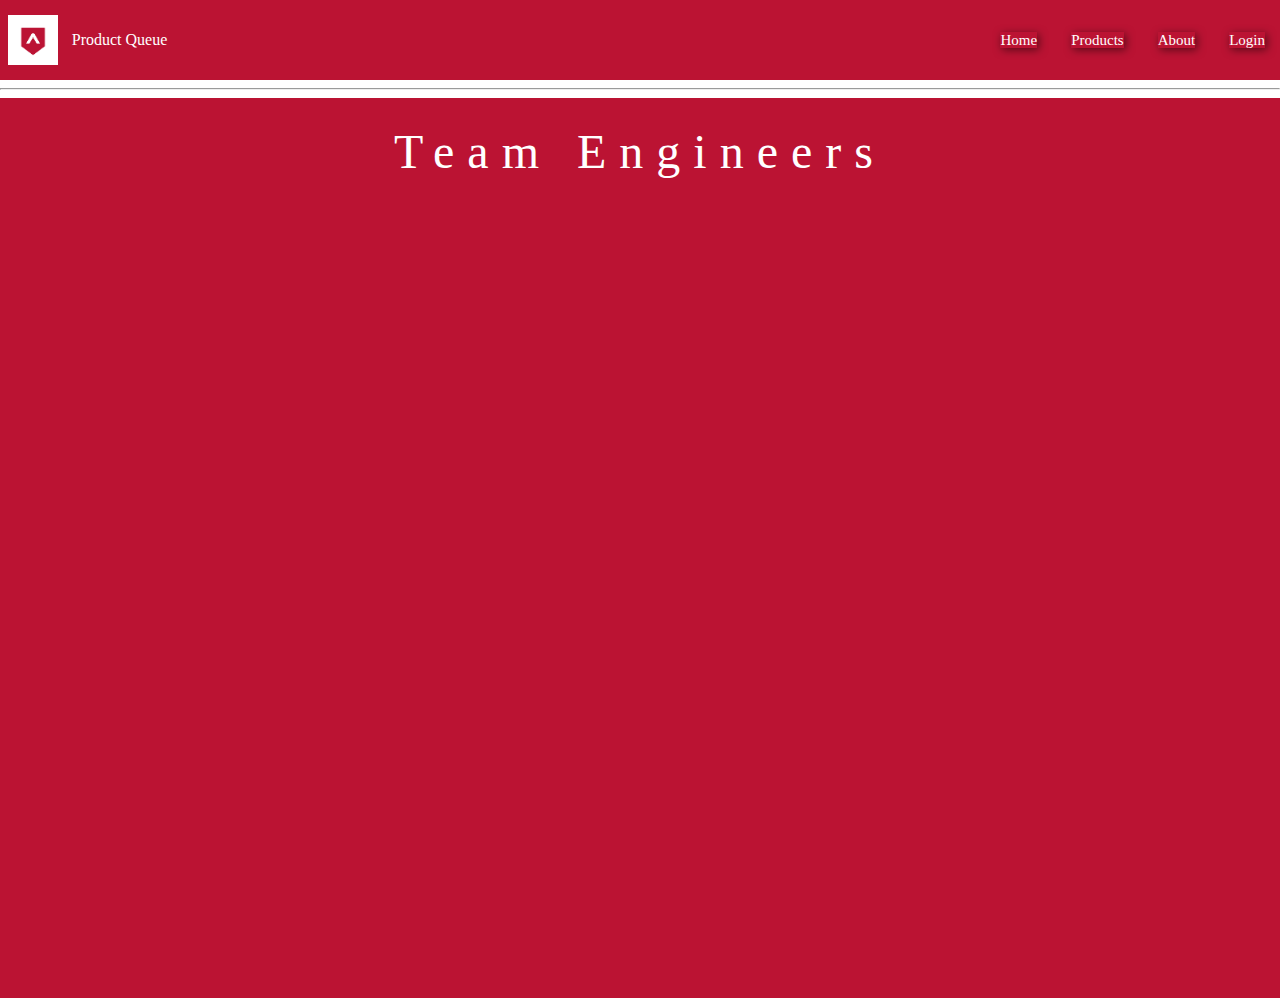
==== about.html @ a2f33870 "started the about page" ====
<!DOCTYPE html>
<html lang="en">
  <head>
    <meta charset="UTF-8" />
    <meta name="viewport" content="width=device-width, initial-scale=1.0" />
    <meta http-equiv="X-UA-Compatible" content="ie=edge" />
    <link rel="stylesheet" href="product.css" />
    <meta name="viewport" content="width=device-width, initial-scale=1" />
    <title>Product Queue</title>
  </head>

  <body>
    <div class="container container-one">
      <header>
        <img id="logoPic" src="lambdaw.jpg" alt="" />
        <a class="brand" href="https://lambdaschool.com/"
          ><h3 class="brand">Product Queue</h3></a
        >

        <nav>
          <a href="index.html">Home</a>
          <a href="market.html">Products</a>
          <a href="#">About</a>
          <a href="https://product-queue.netlify.com/">Login</a>
        </nav>
      </header>
      <hr />

      <section class="team">
          <h6 class="team-title">Team Engineers</h6>
        <!-- <div class="team-content">
          <div class="text-content">
            <h4>Conner Hoessly</h4>
            <p>
              Aliquam elementum magna eros, ac posuere elvit tempus et.
              Suspendisse vel tempus odio, in interdutm nisi. Suspendisse eu
              ornare nisl. Nullam convallis augue justo, at imperdiet metus
              scelerisque quis.
            </p>
          </div>
          <div class="text-content">
            <h4>Ethan Baugher</h4>
            <p>
              Aliquam elementum magna eros, ac posuere elvit tempus et.
              Suspendisse vel tempus odio, in interdutm nisi. Suspendisse eu
              ornare nisl. Nullam convallis augue justo, at imperdiet metus
              scelerisque quis.
            </p>
          </div>
          <div class="text-content">
            <h4>Angel Prats</h4>
            <p>
              Aliquam elementum magna eros, ac posuere elvit tempus et.
              Suspendisse vel tempus odio, in interdutm nisi. Suspendisse eu
              ornare nisl. Nullam convallis augue justo, at imperdiet metus
              scelerisque quis.
            </p> -->
          </div>
        </div>
      </section>

      <!-- <section class="team">
        <h6 class="team-title">Team Engineers</h6>
        <div class="team-content"></div>
        <p>Conner Hoessly</p>
        <div class="team-member"></div>
      </section> -->
    </div>
  </body>
</html>
---- product.css ----
/* http://meyerweb.com/eric/tools/css/reset/ 
   v2.0 | 20110126
   License: none (public domain)
*/
html,
body,
div,
span,
applet,
object,
iframe,
h1,
h2,
h3,
h4,
h5,
h6,
p,
blockquote,
pre,
a,
abbr,
acronym,
address,
big,
cite,
code,
del,
dfn,
em,
img,
ins,
kbd,
q,
s,
samp,
small,
strike,
strong,
sub,
sup,
tt,
var,
b,
u,
i,
center,
dl,
dt,
dd,
ol,
ul,
li,
fieldset,
form,
label,
legend,
table,
caption,
tbody,
tfoot,
thead,
tr,
th,
td,
article,
aside,
canvas,
details,
embed,
figure,
figcaption,
footer,
header,
hgroup,
menu,
nav,
output,
ruby,
section,
summary,
time,
mark,
audio,
video {
  margin: 0;
  padding: 0;
  border: 0;
  font-size: 100%;
  font: inherit;
  vertical-align: baseline;
}
/* HTML5 display-role reset for older browsers */
article,
aside,
details,
figcaption,
figure,
footer,
header,
hgroup,
menu,
nav,
section {
  display: block;
}
body {
  line-height: 1;
}
ol,
ul {
  list-style: none;
}
blockquote,
q {
  quotes: none;
}
blockquote:before,
blockquote:after,
q:before,
q:after {
  content: '';
  content: none;
}
table {
  border-collapse: collapse;
  border-spacing: 0;
}
/* Set every element's box-sizing to border-box */
* {
  box-sizing: border-box;
}
html,
body {
  height: 100%;
}

.container {
  width: 100%;
  margin: 0 auto;
  /* height: 100%; */
}

.container-one {
  width: 100%;
  margin: 0 auto;
  height: 100%;
}

header {
  display: flex;
  justify-content: space-between;
  align-items: center;
  /* margin-bottom: 20px; */
  /* border-bottom: 1px solid white; */
  height: 5rem;
  background-color: #bb1333;
  color: white;
}

@media (max-width: 550px) {
  header {
    width: 100%;
  }
}

.brand {
  margin-left: 1rem;
  font-family: 'lato';
  text-decoration: none;
  color: white;
  margin-left: -300px;
}

header nav a {
  margin: 0 15px;
  text-decoration: none;
  font-family: 'lato';
  color: white;
  font-size: 15px;
  box-shadow: 2px 2px 8px rgba(0, 0, 0, 0.5);
}

nav a:hover {
  background-color: #ffe6e6;
  opacity: 50%;
  color: black;
}

#logoPic {
  height: 50px;
  margin-left: 8px;
}

.main {
  display: flex;
  justify-content: center;
  align-items: center;
  background-color: #bb1333;
  height: 100%;
}

.main .main-content {
  display: flex;
  flex-direction: column;
  align-items: center;
}

h1 {
  font-family: 'lato';
  color: white;
  /* margin-left: 27px; */
  font-size: 3rem;
}

h2 {
  font-family: 'lato';
  color: white;
  /* margin-left: 27px; */
  font-size: 1rem;
  margin: 10px 0;
}

@media (max-width: 550px) {
  h2 {
    width: 100%;
    font-size: 0.8rem;
    margin-left: 15px;
  }
}

.landingButton {
  font-family: 'lato';
  border-radius: 10px;
  padding: 2.5px;
  font-size: 20px;
  cursor: pointer;
  width: 15rem;
  border: 1px solid black;
  box-shadow: 2px 2px 8px rgba(0, 0, 0, 0.5);
}

.landingButton:hover {
  background-color: #ffe6e6;
  opacity: 50%;
  color: black;
}

.mainButton {
  font-family: 'lato';
  border-radius: 10px;
  padding: 2.5px;
  font-size: 20px;
  cursor: pointer;
  width: 15rem;
  border: 1px solid black;
  box-shadow: 2px 2px 8px rgba(0, 0, 0, 0.5);
  margin-top: 118px;
  margin-left: 155px;
  padding-bottom: 7px;
}

.mainButton:hover {
  background-color: #ffe6e6;
  opacity: 50%;
  color: black;
}

@media (max-width: 550px) {
  .mainButton {
    /* width: 100%; */
    font-size: 16px;
    padding: 3px;
    width: 9rem;
    box-shadow: 2px 2px 8px rgba(0, 0, 0, 0.5);
    margin-left: 132px;
  }
}

.cover-content {
  position: relative;
  background-image: url('blurpc.jpg');
  background-position: center;
  background-repeat: no-repeat;
  background-size: cover;
  height: 400px;
  width: 100%;
}

.cover-content .coverTitle {
  position: absolute;
  color: red;
  font-size: 3.5rem;
  margin: 55px 0 0 80px;
  letter-spacing: 0.3rem;
  /* display: flex;
  flex-direction: row; */
}

@media (max-width: 550px) {
  .cover-content .coverTitle {
    align-items: center;
    justify-content: center;
    font-size: 1.7rem;
    margin: 80px 0 0 94px;

    /* margin-top: 90px;
    margin-left: 125px; */
  }
}

.top-bar {
  width: 100%;
  display: flex;
  justify-content: center;
  align-items: none;
  flex-direction: row;
  /* position: fixed; */
  height: 44px;
  background-color: #55596d;
}

.top-bar .container {
  width: 100%;
  display: flex;
  justify-content: none;
  align-items: none;
  flex-direction: row;
  color: #fff;
  letter-spacing: 1px;
  padding: 0 10px;
}

.top-bar .container .container-left {
  display: flex;
  justify-content: none;
  align-items: center;
  flex-direction: row;
  flex: 1;
  font-size: 11px;
}
.top-bar .container .container-left span {
  cursor: pointer;
  margin-right: 25%;
  font-weight: bold;
}
.top-bar .container .container-center {
  display: flex;
  justify-content: center;
  align-items: center;
  flex-direction: row;
  flex: 3;
  font-size: 12px;
  font-family: 'lato';
}
.top-bar .container .container-center span {
  cursor: pointer;
  margin-right: 5%;
}
.top-bar .container .container-center span:last-child {
  margin-right: 0;
}
.top-bar .container .container-center span:hover {
  text-decoration: underline;
}
.top-bar .container .container-right {
  display: flex;
  justify-content: flex-end;
  align-items: center;
  flex-direction: row;
  flex: 1;
  font-size: 11px;
  font-weight: bold;
}
.top-bar .container .container-right span {
  cursor: pointer;
}

.intro-content {
  text-align: center;
}

.login-link {
  text-decoration: none;
}

.intro-text {
  font-family: 'lato';
  font-size: 2rem;
  margin: 7px 0 5px 0;
  color: #bb1333;
}

@media (max-width: 550px) {
  .intro-text {
    font-size: 1.4rem;
    margin-bottom: 17px;
  }
}

.introP {
  font-family: 'lato';
  font-size: 1.2rem;
  margin: 10px 0 10px 0;
}
@media (max-width: 550px) {
  .introP {
    display: none;
  }
}

.middle {
  display: flex;
  flex-direction: row;
  flex-wrap: wrap;
  align-items: flex-start;
  max-width: 1000px;
  width: 100%;
  margin: 0 auto;
  border: 2px solid black;
}

.middle-content {
  display: flex;
  border: 1px solid black;
}
@media (max-width: 550px) {
  .middle-content {
    flex-direction: column;
  }
}

.middle-bot-content {
  display: flex;
  border: 1px solid black;
  background-color: #bb1333;
  color: white;
}
@media (max-width: 550px) {
  .middle-bot-content {
    flex-direction: column;
  }
}

.middle .text-content {
  width: 49%;
  vertical-align: top;
  /* border: 1px solid red; */
  font-size: 1.2rem;
  justify-content: center;
  padding: 25px 20px 20px 55px;
  line-height: 25px;
}

@media (max-width: 550px) {
  .middle .text-content {
    width: 100%;
  }
}

.middle .img-content {
  width: 48%;
}

@media (max-width: 550px) {
  .middle .img-content {
    width: 100%;
  }
}

.mid-image {
  order: 0;
}

@media (max-width: 550px) {
  .mid-image {
    order: 1;
  }
}

.pctwo {
  height: 100%;
  width: 100%;
  margin-left: 30px;
  border-left: 2px solid black;
}
@media (max-width: 550px) {
  .pctwo {
    margin-left: 0;
  }
}

.titles {
  font-size: 2.5rem;
  font-family: 'lato';
  margin: 8px 0;
  text-align: center;
}

.pcthree {
  height: 100%;
  width: 100%;
  border-right: 2px solid black;
}

.button-two {
  cursor: pointer;
  background: #bb1333;
  color: white;
  border-radius: 4px;
  box-shadow: 2px 2px 8px rgba(0, 0, 0, 0.5);
}
@media (max-width: 550px) {
  .button-two {
    margin-left: 104px;
    margin-top: 12px;
    padding: ;
  }
}

.button-two:hover {
  background-color: #ffe6e6;
  opacity: 50%;
  color: black;
  box-shadow: 2px 2px 8px rgba(0, 0, 0, 0.5);
}

.button-three {
  cursor: pointer;
  background: #ffe6e6;
  color: black;
  border-radius: 4px;
  box-shadow: 2px 2px 8px rgba(0, 0, 0, 0.5);
}

@media (max-width: 550px) {
  .button-three {
    margin-left: 104px;
    margin-top: 12px;
    padding: ;
  }
}

.button-three:hover {
  background-color: #bb1333;
  opacity: 50%;
  color: white;
  box-shadow: 2px 2px 8px rgba(0, 0, 0, 0.5);
}

.features {
  color: #002070;
}

.footer {
  display: flex;
  width: 100%;
  border-top: 2px solid black;
  background-color: #bb1333;
  justify-content: center;
}

.copyright {
  text-align: center;
  font-size: 1rem;
  padding: 20px;
}

.tabs-item {
  display: none;
}

.tabs-item-selected {
  display: flex;
}

.center-img {
  position: relative;
  background-image: url('deskpc.jpg');
  background-position: center;
  background-repeat: no-repeat;
  background-size: cover;
  height: 500px;
  width: 100%;
}

.team {
  display: flex;
  justify-content: center;

  background-color: #bb1333;
  height: 100%;
}

.team-content {
  margin-top: 10px;
  display: flex;
  flex-wrap: wrap;
  align-items: flex-start;
}

.team .team-content .text-content {
  display: flex;
  width: 29%;
  vertical-align: top;
  margin: 15px 15px;
  align-items: center'
}

.team .text-content {
  display: flex;
  width: 29%;
  vertical-align: top;
  /* margin: 15px 15px; */
}

.team-title {
  color: white;
  font-size: 3rem;
  letter-spacing: 13px;
  margin-top: 30px;
}
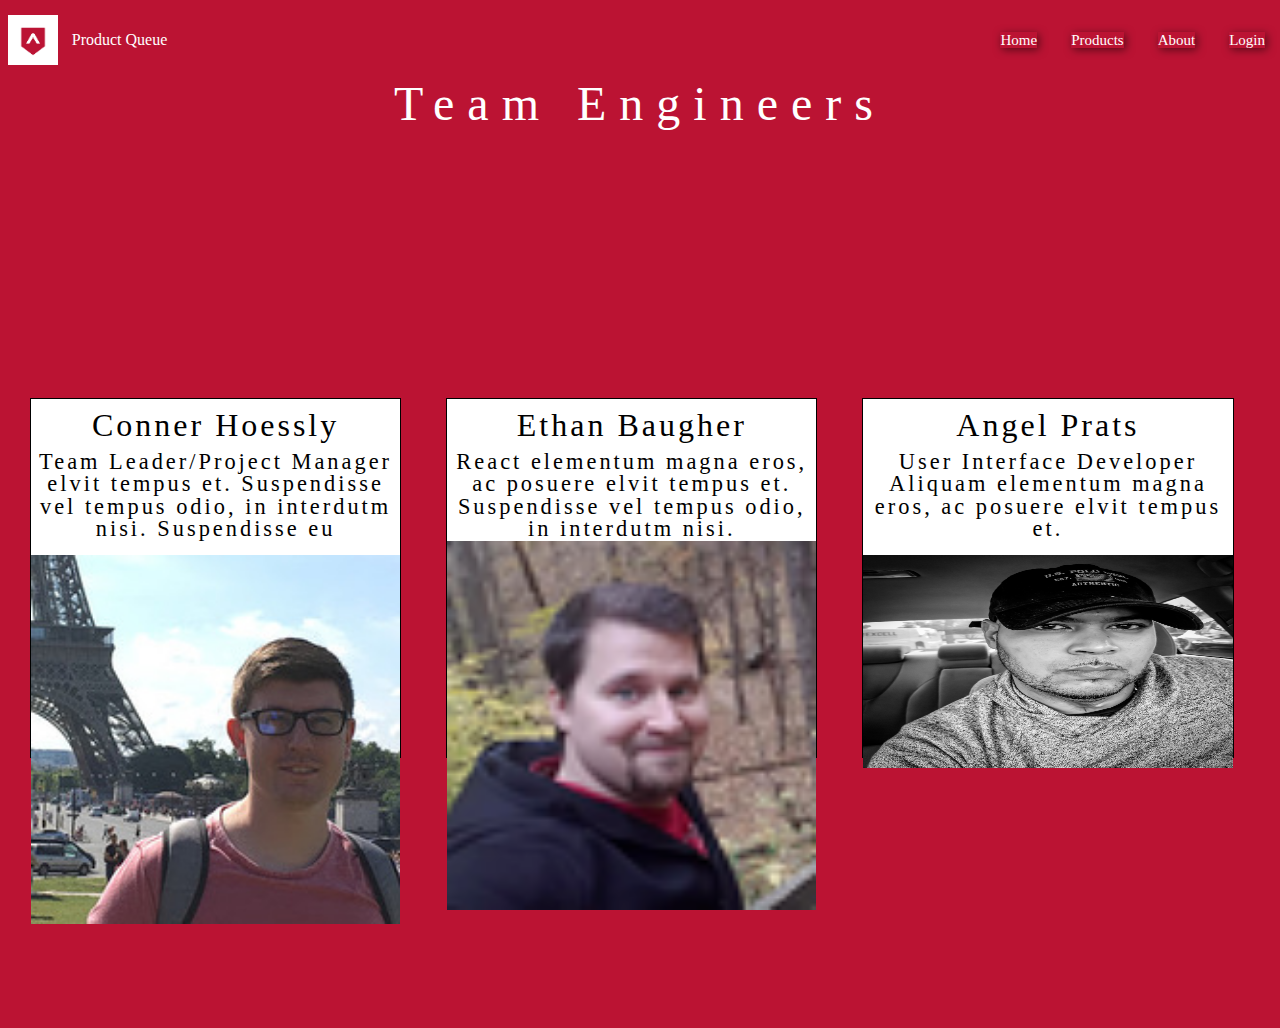
==== commit ec7e9d12: "working on about page and adding animations" ====
--- a/about.html
+++ b/about.html
@@ -24,37 +24,34 @@
           <a href="https://product-queue.netlify.com/">Login</a>
         </nav>
       </header>
-      <hr />
+      <!-- <hr /> -->
 
+      <h6 class="team-title">Team Engineers</h6>
       <section class="team">
-          <h6 class="team-title">Team Engineers</h6>
-        <!-- <div class="team-content">
+        <div class="team-content">
           <div class="text-content">
-            <h4>Conner Hoessly</h4>
+            <h4 class="names">Conner Hoessly</h4>
             <p>
-              Aliquam elementum magna eros, ac posuere elvit tempus et.
-              Suspendisse vel tempus odio, in interdutm nisi. Suspendisse eu
-              ornare nisl. Nullam convallis augue justo, at imperdiet metus
-              scelerisque quis.
+              Team Leader/Project Manager elvit tempus et. Suspendisse vel
+              tempus odio, in interdutm nisi. Suspendisse eu
             </p>
+            <img class="conner" src="conner.jpg" alt="" />
           </div>
           <div class="text-content">
-            <h4>Ethan Baugher</h4>
+            <h4 class="names">Ethan Baugher</h4>
             <p>
-              Aliquam elementum magna eros, ac posuere elvit tempus et.
-              Suspendisse vel tempus odio, in interdutm nisi. Suspendisse eu
-              ornare nisl. Nullam convallis augue justo, at imperdiet metus
-              scelerisque quis.
+              React elementum magna eros, ac posuere elvit tempus et.
+              Suspendisse vel tempus odio, in interdutm nisi.
             </p>
+            <img src="ethan.png" alt="" />
           </div>
           <div class="text-content">
-            <h4>Angel Prats</h4>
+            <h4 class="names">Angel Prats</h4>
             <p>
-              Aliquam elementum magna eros, ac posuere elvit tempus et.
-              Suspendisse vel tempus odio, in interdutm nisi. Suspendisse eu
-              ornare nisl. Nullam convallis augue justo, at imperdiet metus
-              scelerisque quis.
-            </p> -->
+              User Interface Developer Aliquam elementum magna eros, ac posuere
+              elvit tempus et.
+            </p>
+            <img class="angel" src="angel.jpg" alt="" />
           </div>
         </div>
       </section>
--- a/product.css
+++ b/product.css
@@ -587,36 +587,145 @@
 .team {
   display: flex;
   justify-content: center;
-
   background-color: #bb1333;
   height: 100%;
+  /* width: 80%; */
+}
+
+@media (max-width: 550px) {
+  .team {
+    flex-direction: column;
+    width: 100%;
+  }
 }
 
 .team-content {
-  margin-top: 10px;
   display: flex;
   flex-wrap: wrap;
-  align-items: flex-start;
-}
-
-.team .team-content .text-content {
+  align-items: center;
+}
+
+@media (max-width: 550px) {
+  .team-content {
+    flex-direction: column;
+    width: 100%;
+  }
+}
+
+/* .team .team-content .text-content {
   display: flex;
   width: 29%;
   vertical-align: top;
   margin: 15px 15px;
   align-items: center'
-}
+} */
 
 .team .text-content {
   display: flex;
+  flex-direction: column;
   width: 29%;
   vertical-align: top;
-  /* margin: 15px 15px; */
+  margin: 15px 15px 15px 30px;
+  border: 1px solid black;
+  height: 40%;
+  background-color: white;
+  font-size: 1.4rem;
+  text-align: center;
+  letter-spacing: 3px;
+}
+
+@media (max-width: 550px) {
+  .team .text-content {
+    flex-direction: column;
+    width: 100%;
+  }
 }
 
 .team-title {
   color: white;
   font-size: 3rem;
   letter-spacing: 13px;
-  margin-top: 30px;
-}
+  /* margin-top: 100px; */
+  text-align: center;
+  background: #bb1333;
+}
+
+.names {
+  font-size: 2rem;
+  font-family: 'lato';
+  text-align: center;
+  margin: 10px 0;
+}
+
+.names:hover {
+  color: #bb1333;
+  opacity: 50%;
+  color: red;
+}
+
+.angel {
+  height: 213px;
+  margin-top: 14px;
+}
+
+.conner {
+  margin-top: 14px;
+}
+
+.team-title {
+  animation: pulse 5s infinite;
+}
+
+@keyframes pulse {
+  0% {
+    color: #001f3f;
+  }
+  100% {
+    color: #ff4136;
+  }
+}
+
+.product-queue {
+  animation: pulse 5s infinite;
+}
+
+@keyframes pulse {
+  0% {
+    color: #001f3f;
+  }
+  100% {
+    color: white;
+  }
+}
+
+.coverTitle {
+  animation: pulse 5s infinite;
+}
+
+@keyframes pulse {
+  0% {
+    color: #001f3f;
+  }
+  100% {
+    color: #ff4136;
+  }
+}
+
+/* .fadeIn .team-title {
+  -webkit-animation-name: fadeIn;
+  animation-name: fadeIn;
+}
+
+@-webkit-keyframes fadeInDown {
+  from {
+    opacity: 0;
+    -webkit-transform: translate3d(0, -100%, 0);
+    transform: translate3d(0, -100%, 0);
+  }
+
+  to {
+    opacity: 1;
+    -webkit-transform: translate3d(0, 0, 0);
+    transform: translate3d(0, 0, 0);
+  }
+} */
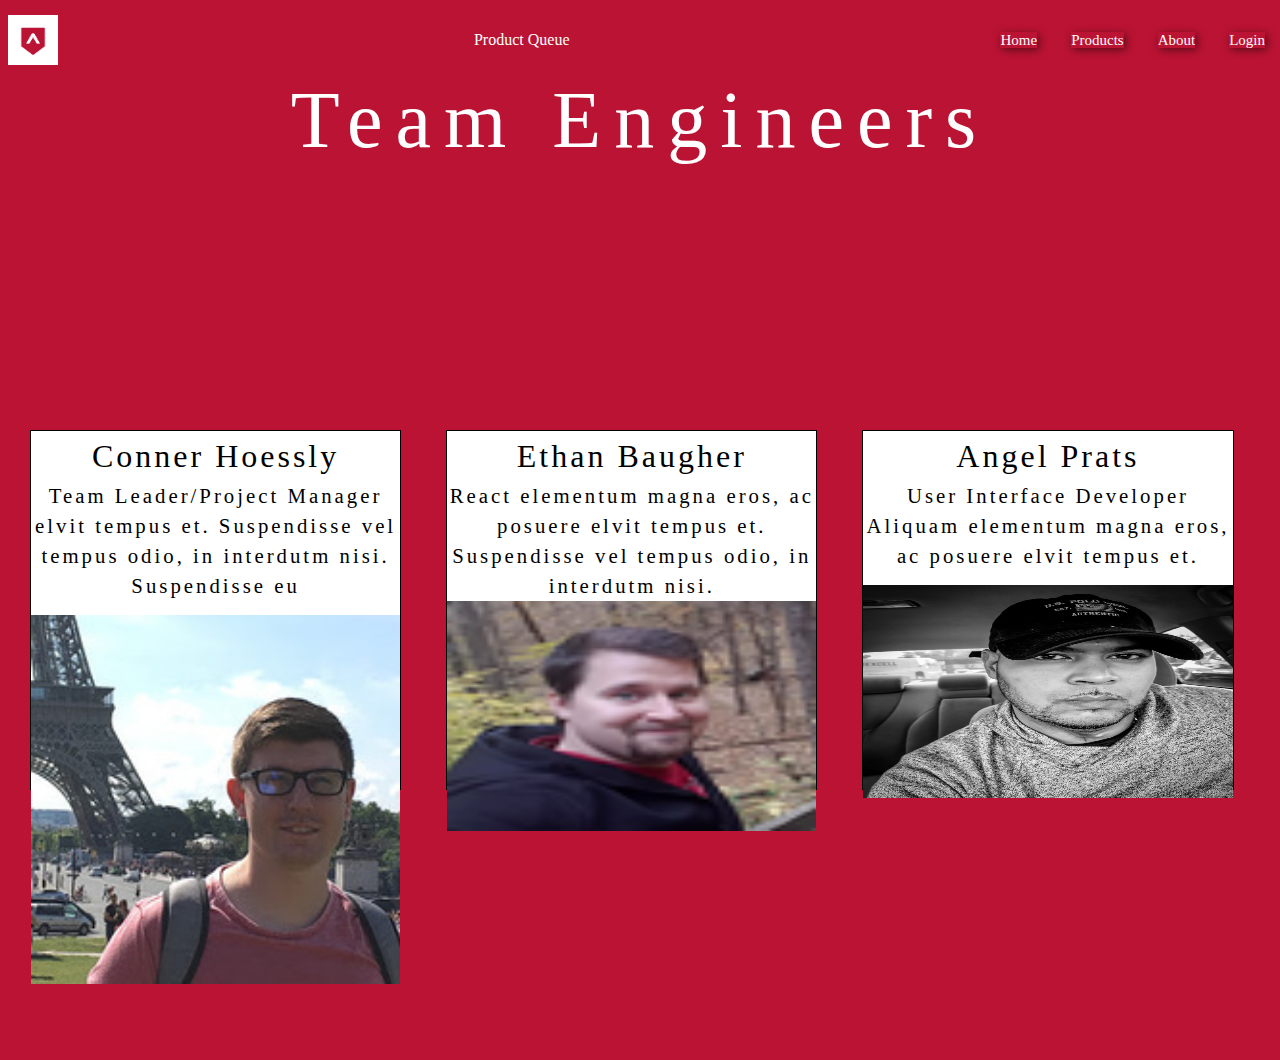
==== commit 264186d9: "fixing about page and nav" ====
--- a/about.html
+++ b/about.html
@@ -12,7 +12,7 @@
   <body>
     <div class="container container-one">
       <header>
-        <img id="logoPic" src="lambdaw.jpg" alt="" />
+        <img id="logoPic" src="/img/lambdaw.jpg" alt="" />
         <a class="brand" href="https://lambdaschool.com/"
           ><h3 class="brand">Product Queue</h3></a
         >
@@ -35,7 +35,7 @@
               Team Leader/Project Manager elvit tempus et. Suspendisse vel
               tempus odio, in interdutm nisi. Suspendisse eu
             </p>
-            <img class="conner" src="conner.jpg" alt="" />
+            <img class="conner" src="/img/conner.jpg" alt="" />
           </div>
           <div class="text-content">
             <h4 class="names">Ethan Baugher</h4>
@@ -43,7 +43,7 @@
               React elementum magna eros, ac posuere elvit tempus et.
               Suspendisse vel tempus odio, in interdutm nisi.
             </p>
-            <img src="ethan.png" alt="" />
+            <img class="ethanpic" src="/img/ethan.png" alt="" />
           </div>
           <div class="text-content">
             <h4 class="names">Angel Prats</h4>
@@ -51,7 +51,7 @@
               User Interface Developer Aliquam elementum magna eros, ac posuere
               elvit tempus et.
             </p>
-            <img class="angel" src="angel.jpg" alt="" />
+            <img class="angel" src="/img/angel.jpg" alt="" />
           </div>
         </div>
       </section>
--- a/product.css
+++ b/product.css
@@ -133,6 +133,7 @@
 html,
 body {
   height: 100%;
+  font-family: 'lato';
 }
 
 .container {
@@ -165,11 +166,10 @@
 }
 
 .brand {
-  margin-left: 1rem;
+  /* margin-left: 10px; */
   font-family: 'lato';
   text-decoration: none;
   color: white;
-  margin-left: -300px;
 }
 
 header nav a {
@@ -179,6 +179,12 @@
   color: white;
   font-size: 15px;
   box-shadow: 2px 2px 8px rgba(0, 0, 0, 0.5);
+}
+
+@media (max-width: 550px) {
+  header nav a {
+    margin: 5px;
+  }
 }
 
 nav a:hover {
@@ -206,11 +212,24 @@
   align-items: center;
 }
 
+@media (max-width: 550px) {
+  .main .main-content {
+    margin-bottom: 20rem;
+  }
+}
+
 h1 {
   font-family: 'lato';
   color: white;
   /* margin-left: 27px; */
-  font-size: 3rem;
+  font-size: 5rem;
+}
+@media (max-width: 550px) {
+  h1 {
+    width: 100%;
+    font-size: 3rem;
+    text-align: center;
+  }
 }
 
 h2 {
@@ -279,7 +298,7 @@
 
 .cover-content {
   position: relative;
-  background-image: url('blurpc.jpg');
+  background-image: url('/img/blurpc.jpg');
   background-position: center;
   background-repeat: no-repeat;
   background-size: cover;
@@ -446,10 +465,11 @@
   width: 49%;
   vertical-align: top;
   /* border: 1px solid red; */
-  font-size: 1.2rem;
+  font-size: 1.5rem;
   justify-content: center;
   padding: 25px 20px 20px 55px;
   line-height: 25px;
+  margin-top: 22px;
 }
 
 @media (max-width: 550px) {
@@ -550,6 +570,23 @@
 
 .features {
   color: #002070;
+  margin-bottom: 15px;
+}
+
+.features:hover {
+  color: #bb1333;
+  opacity: 50%;
+  color: red;
+}
+
+.productivity:hover {
+  color: #bb1333;
+  opacity: 50%;
+  color: #002070;
+}
+
+.productivity {
+  margin-bottom: 20px;
 }
 
 .footer {
@@ -576,7 +613,7 @@
 
 .center-img {
   position: relative;
-  background-image: url('deskpc.jpg');
+  background-image: url('/img/deskpc.jpg');
   background-position: center;
   background-repeat: no-repeat;
   background-size: cover;
@@ -611,14 +648,6 @@
     width: 100%;
   }
 }
-
-/* .team .team-content .text-content {
-  display: flex;
-  width: 29%;
-  vertical-align: top;
-  margin: 15px 15px;
-  align-items: center'
-} */
 
 .team .text-content {
   display: flex;
@@ -629,9 +658,10 @@
   border: 1px solid black;
   height: 40%;
   background-color: white;
-  font-size: 1.4rem;
+  font-size: 1.3rem;
   text-align: center;
   letter-spacing: 3px;
+  line-height: 30px;
 }
 
 @media (max-width: 550px) {
@@ -643,12 +673,18 @@
 
 .team-title {
   color: white;
-  font-size: 3rem;
+  font-size: 5rem;
   letter-spacing: 13px;
   /* margin-top: 100px; */
   text-align: center;
   background: #bb1333;
 }
+@media (max-width: 550px) {
+  .team-title {
+    font-size: 2.2rem;
+    letter-spacing: 5px;
+  }
+}
 
 .names {
   font-size: 2rem;
@@ -672,13 +708,17 @@
   margin-top: 14px;
 }
 
+.ethanpic {
+  height: 230px;
+}
+
 .team-title {
   animation: pulse 5s infinite;
 }
 
 @keyframes pulse {
   0% {
-    color: #001f3f;
+    color: #002070;
   }
   100% {
     color: #ff4136;
@@ -691,7 +731,7 @@
 
 @keyframes pulse {
   0% {
-    color: #001f3f;
+    color: #002070;
   }
   100% {
     color: white;
@@ -704,10 +744,23 @@
 
 @keyframes pulse {
   0% {
-    color: #001f3f;
+    color: #ff4136;
   }
   100% {
+    color: #002070;
+  }
+}
+
+.intro-text {
+  animation: pulse 8s infinite;
+}
+
+@keyframes pulse {
+  0% {
     color: #ff4136;
+  }
+  100% {
+    color: #002070;
   }
 }
 
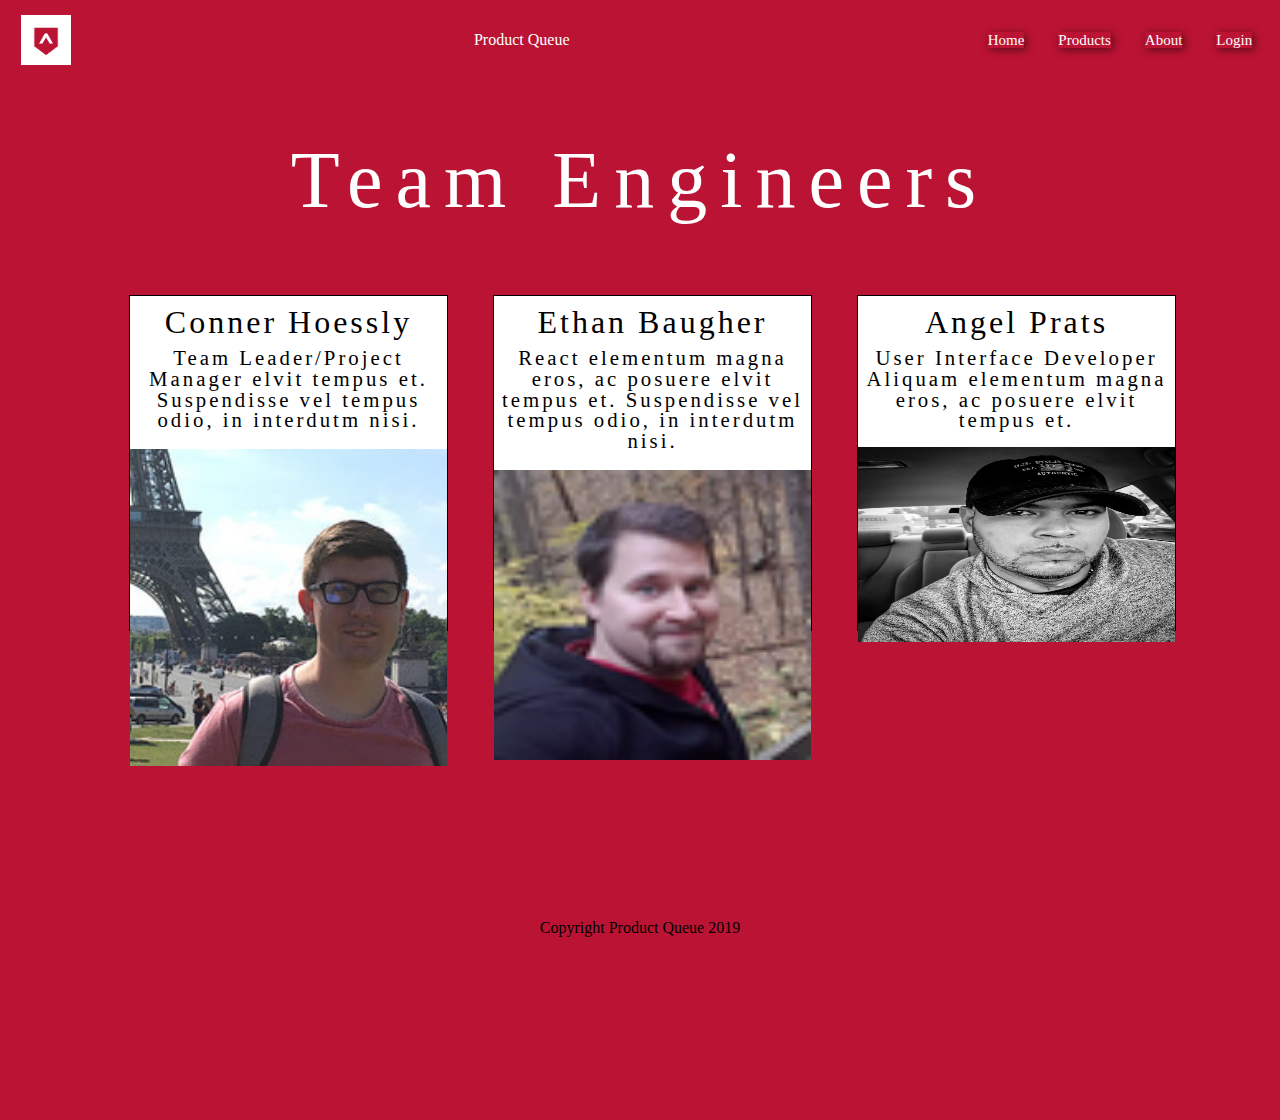
==== commit 8466d878: "making website tablet responsive" ====
--- a/about.html
+++ b/about.html
@@ -10,17 +10,17 @@
   </head>
 
   <body>
-    <div class="container container-one">
+    <div class="container container-one container-home">
       <header>
         <img id="logoPic" src="/img/lambdaw.jpg" alt="" />
-        <a class="brand" href="https://lambdaschool.com/"
+        <a class="brand" href="https://product-queue.netlify.com/"
           ><h3 class="brand">Product Queue</h3></a
         >
 
         <nav>
           <a href="index.html">Home</a>
           <a href="market.html">Products</a>
-          <a href="#">About</a>
+          <a href="about.html">About</a>
           <a href="https://product-queue.netlify.com/">Login</a>
         </nav>
       </header>
@@ -33,11 +33,11 @@
             <h4 class="names">Conner Hoessly</h4>
             <p>
               Team Leader/Project Manager elvit tempus et. Suspendisse vel
-              tempus odio, in interdutm nisi. Suspendisse eu
+              tempus odio, in interdutm nisi.
             </p>
             <img class="conner" src="/img/conner.jpg" alt="" />
           </div>
-          <div class="text-content">
+          <div class="text-content" id="ethan-card">
             <h4 class="names">Ethan Baugher</h4>
             <p>
               React elementum magna eros, ac posuere elvit tempus et.
@@ -55,13 +55,10 @@
           </div>
         </div>
       </section>
+    </div>
 
-      <!-- <section class="team">
-        <h6 class="team-title">Team Engineers</h6>
-        <div class="team-content"></div>
-        <p>Conner Hoessly</p>
-        <div class="team-member"></div>
-      </section> -->
-    </div>
+    <footer>
+      <p class="copyright">Copyright Product Queue 2019</p>
+    </footer>
   </body>
 </html>
--- a/product.css
+++ b/product.css
@@ -135,17 +135,28 @@
   height: 100%;
   font-family: 'lato';
 }
+@media (max-width: 550px) {
+  body {
+    height: auto;
+  }
+}
 
 .container {
   width: 100%;
   margin: 0 auto;
-  /* height: 100%; */
+  /* height: 100vh; */
+}
+
+.container-home {
+  width: 100%;
+  margin: 0 auto;
+  height: 100vh;
 }
 
 .container-one {
   width: 100%;
   margin: 0 auto;
-  height: 100%;
+  /* height: 100vh; */
 }
 
 header {
@@ -157,17 +168,26 @@
   height: 5rem;
   background-color: #bb1333;
   color: white;
+  max-width: 100%;
+  padding: 0 1%;
 }
 
 @media (max-width: 550px) {
   header {
-    width: 100%;
+    flex-flow: column nowrap;
+    height: 200px;
+  }
+  #logoPic {
+    display: block;
+    margin-top: 50px;
+  }
+  nav a {
+    margin: 10px 2.5%;
   }
 }
 
 .brand {
   /* margin-left: 10px; */
-  font-family: 'lato';
   text-decoration: none;
   color: white;
 }
@@ -175,7 +195,6 @@
 header nav a {
   margin: 0 15px;
   text-decoration: none;
-  font-family: 'lato';
   color: white;
   font-size: 15px;
   box-shadow: 2px 2px 8px rgba(0, 0, 0, 0.5);
@@ -184,6 +203,13 @@
 @media (max-width: 550px) {
   header nav a {
     margin: 5px;
+  }
+  header nav {
+    /* display: flex; */
+    flex-direction: column;
+    border-top: 1px solid white;
+    border-bottom: 1px solid white;
+    margin: 20px;
   }
 }
 
@@ -198,6 +224,10 @@
   margin-left: 8px;
 }
 
+a:visited {
+  color: white;
+}
+
 .main {
   display: flex;
   justify-content: center;
@@ -219,7 +249,6 @@
 }
 
 h1 {
-  font-family: 'lato';
   color: white;
   /* margin-left: 27px; */
   font-size: 5rem;
@@ -233,7 +262,6 @@
 }
 
 h2 {
-  font-family: 'lato';
   color: white;
   /* margin-left: 27px; */
   font-size: 1rem;
@@ -249,7 +277,6 @@
 }
 
 .landingButton {
-  font-family: 'lato';
   border-radius: 10px;
   padding: 2.5px;
   font-size: 20px;
@@ -266,7 +293,6 @@
 }
 
 .mainButton {
-  font-family: 'lato';
   border-radius: 10px;
   padding: 2.5px;
   font-size: 20px;
@@ -285,6 +311,18 @@
   color: black;
 }
 
+@media (max-width: 800px) {
+  .mainButton {
+    align-items: center;
+    justify-content: center;
+    /* font-size: 1.8rem; */
+    margin: 225px 0 0 300px;
+    /* font-size: 1.9rem; */
+    width: 7em;
+    padding: 2px;
+  }
+}
+
 @media (max-width: 550px) {
   .mainButton {
     /* width: 100%; */
@@ -293,6 +331,7 @@
     width: 9rem;
     box-shadow: 2px 2px 8px rgba(0, 0, 0, 0.5);
     margin-left: 132px;
+    margin-top: 140px;
   }
 }
 
@@ -315,16 +354,22 @@
   /* display: flex;
   flex-direction: row; */
 }
-
-@media (max-width: 550px) {
+@media (max-width: 800px) {
   .cover-content .coverTitle {
     align-items: center;
     justify-content: center;
-    font-size: 1.7rem;
-    margin: 80px 0 0 94px;
-
-    /* margin-top: 90px;
-    margin-left: 125px; */
+    /* font-size: 1.8rem; */
+    margin: 171px 0 0 250px;
+    font-size: 1.9rem;
+  }
+}
+
+@media (max-width: 550px) {
+  .cover-content .coverTitle {
+    align-items: center;
+    justify-content: center;
+    font-size: 1.6rem;
+    margin: 180px 0 0 70px;
   }
 }
 
@@ -370,8 +415,14 @@
   flex-direction: row;
   flex: 3;
   font-size: 12px;
-  font-family: 'lato';
-}
+}
+
+.span1:hover {
+  color: #bb1333;
+  opacity: 50%;
+  color: red;
+}
+
 .top-bar .container .container-center span {
   cursor: pointer;
   margin-right: 5%;
@@ -404,7 +455,6 @@
 }
 
 .intro-text {
-  font-family: 'lato';
   font-size: 2rem;
   margin: 7px 0 5px 0;
   color: #bb1333;
@@ -418,7 +468,6 @@
 }
 
 .introP {
-  font-family: 'lato';
   font-size: 1.2rem;
   margin: 10px 0 10px 0;
 }
@@ -512,7 +561,6 @@
 
 .titles {
   font-size: 2.5rem;
-  font-family: 'lato';
   margin: 8px 0;
   text-align: center;
 }
@@ -633,19 +681,28 @@
   .team {
     flex-direction: column;
     width: 100%;
-  }
-}
+    height: auto;
+  }
+}
+
+/* .text-content img {
+  width: 100%;
+  height: auto;
+} */
 
 .team-content {
   display: flex;
   flex-wrap: wrap;
-  align-items: center;
+  margin-top: 60px;
+  margin-left: 18px;
+  max-width: 1100px;
 }
 
 @media (max-width: 550px) {
   .team-content {
     flex-direction: column;
-    width: 100%;
+    width: 86%;
+    margin: 0;
   }
 }
 
@@ -661,7 +718,6 @@
   font-size: 1.3rem;
   text-align: center;
   letter-spacing: 3px;
-  line-height: 30px;
 }
 
 @media (max-width: 550px) {
@@ -675,7 +731,7 @@
   color: white;
   font-size: 5rem;
   letter-spacing: 13px;
-  /* margin-top: 100px; */
+  padding-top: 60px;
   text-align: center;
   background: #bb1333;
 }
@@ -688,7 +744,6 @@
 
 .names {
   font-size: 2rem;
-  font-family: 'lato';
   text-align: center;
   margin: 10px 0;
 }
@@ -700,16 +755,17 @@
 }
 
 .angel {
-  height: 213px;
-  margin-top: 14px;
+  height: 195px;
+  margin-top: 16px;
 }
 
 .conner {
-  margin-top: 14px;
+  margin-top: 18px;
 }
 
 .ethanpic {
-  height: 230px;
+  height: 290px;
+  margin-top: 18px;
 }
 
 .team-title {
@@ -721,9 +777,14 @@
     color: #002070;
   }
   100% {
-    color: #ff4136;
-  }
-}
+    color: white;
+  }
+}
+
+/* #ethan-card {
+  height: 600px;
+  border: 6px solid blue;
+} */
 
 .product-queue {
   animation: pulse 5s infinite;
@@ -763,22 +824,3 @@
     color: #002070;
   }
 }
-
-/* .fadeIn .team-title {
-  -webkit-animation-name: fadeIn;
-  animation-name: fadeIn;
-}
-
-@-webkit-keyframes fadeInDown {
-  from {
-    opacity: 0;
-    -webkit-transform: translate3d(0, -100%, 0);
-    transform: translate3d(0, -100%, 0);
-  }
-
-  to {
-    opacity: 1;
-    -webkit-transform: translate3d(0, 0, 0);
-    transform: translate3d(0, 0, 0);
-  }
-} */
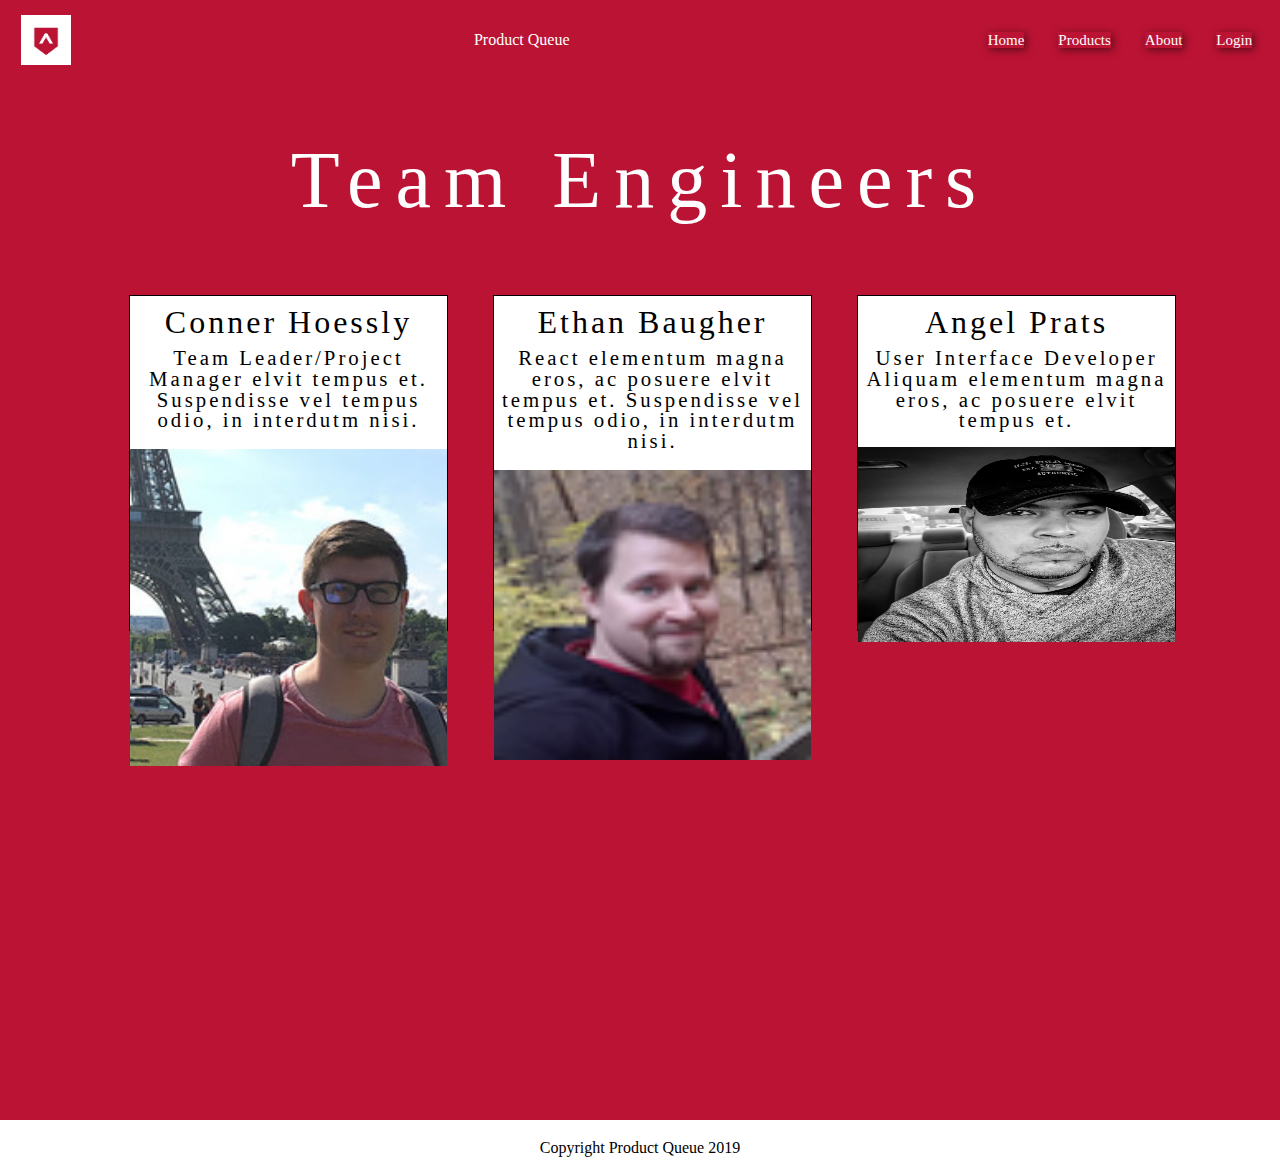
==== commit 9ea619b1: "fixed footer in the about page" ====
--- a/about.html
+++ b/about.html
@@ -55,10 +55,9 @@
           </div>
         </div>
       </section>
+      <footer>
+        <p class="copyright">Copyright Product Queue 2019</p>
+      </footer>
     </div>
-
-    <footer>
-      <p class="copyright">Copyright Product Queue 2019</p>
-    </footer>
   </body>
 </html>
--- a/product.css
+++ b/product.css
@@ -492,6 +492,12 @@
   display: flex;
   border: 1px solid black;
 }
+
+@media (max-width: 800px) {
+  .middle-content {
+  }
+}
+
 @media (max-width: 550px) {
   .middle-content {
     flex-direction: column;
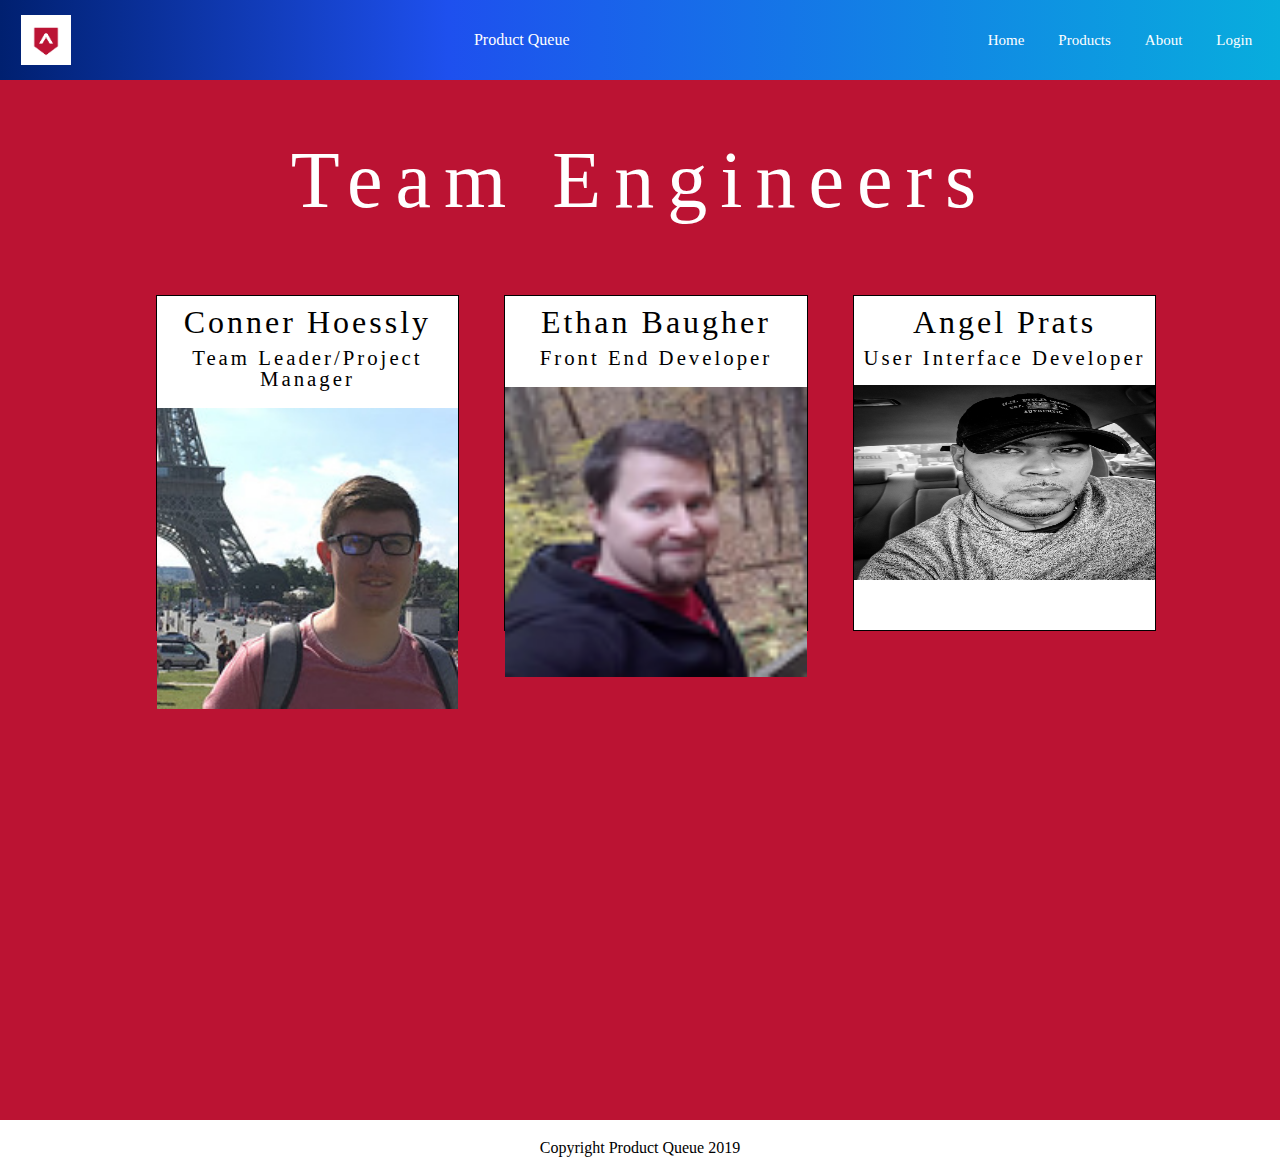
==== commit 0dda468d: "project final commit" ====
--- a/about.html
+++ b/about.html
@@ -32,24 +32,21 @@
           <div class="text-content">
             <h4 class="names">Conner Hoessly</h4>
             <p>
-              Team Leader/Project Manager elvit tempus et. Suspendisse vel
-              tempus odio, in interdutm nisi.
+              Team Leader/Project Manager
             </p>
             <img class="conner" src="/img/conner.jpg" alt="" />
           </div>
           <div class="text-content" id="ethan-card">
             <h4 class="names">Ethan Baugher</h4>
             <p>
-              React elementum magna eros, ac posuere elvit tempus et.
-              Suspendisse vel tempus odio, in interdutm nisi.
+              Front End Developer
             </p>
             <img class="ethanpic" src="/img/ethan.png" alt="" />
           </div>
           <div class="text-content">
             <h4 class="names">Angel Prats</h4>
             <p>
-              User Interface Developer Aliquam elementum magna eros, ac posuere
-              elvit tempus et.
+              User Interface Developer
             </p>
             <img class="angel" src="/img/angel.jpg" alt="" />
           </div>
--- a/product.css
+++ b/product.css
@@ -163,13 +163,18 @@
   display: flex;
   justify-content: space-between;
   align-items: center;
-  /* margin-bottom: 20px; */
-  /* border-bottom: 1px solid white; */
   height: 5rem;
-  background-color: #bb1333;
   color: white;
   max-width: 100%;
   padding: 0 1%;
+
+  background: rgb(0, 32, 112);
+  background: linear-gradient(
+    90deg,
+    rgba(0, 32, 112, 1) 0%,
+    rgba(30, 80, 238, 1) 35%,
+    rgba(8, 173, 221, 1) 100%
+  );
 }
 
 @media (max-width: 550px) {
@@ -191,13 +196,17 @@
   text-decoration: none;
   color: white;
 }
+.brand:hover {
+  opacity: 50%;
+  color: #a4b8fa;
+}
 
 header nav a {
   margin: 0 15px;
   text-decoration: none;
   color: white;
   font-size: 15px;
-  box-shadow: 2px 2px 8px rgba(0, 0, 0, 0.5);
+  /* box-shadow: 2px 2px 8px rgba(0, 0, 0, 0.5); */
 }
 
 @media (max-width: 550px) {
@@ -214,9 +223,8 @@
 }
 
 nav a:hover {
-  background-color: #ffe6e6;
-  opacity: 50%;
-  color: black;
+  opacity: 50%;
+  color: #b8c6f4;
 }
 
 #logoPic {
@@ -306,9 +314,12 @@
 }
 
 .mainButton:hover {
-  background-color: #ffe6e6;
-  opacity: 50%;
-  color: black;
+  background-color: #bb1333;
+  opacity: 50%;
+  color: white;
+}
+
+.landing-text {
 }
 
 @media (max-width: 800px) {
@@ -504,6 +515,12 @@
   }
 }
 
+@media (max-width: 550px) {
+  .product-text {
+    font-size: 1.3rem;
+  }
+}
+
 .middle-bot-content {
   display: flex;
   border: 1px solid black;
@@ -540,6 +557,7 @@
 @media (max-width: 550px) {
   .middle .img-content {
     width: 100%;
+    height: 16rem;
   }
 }
 
